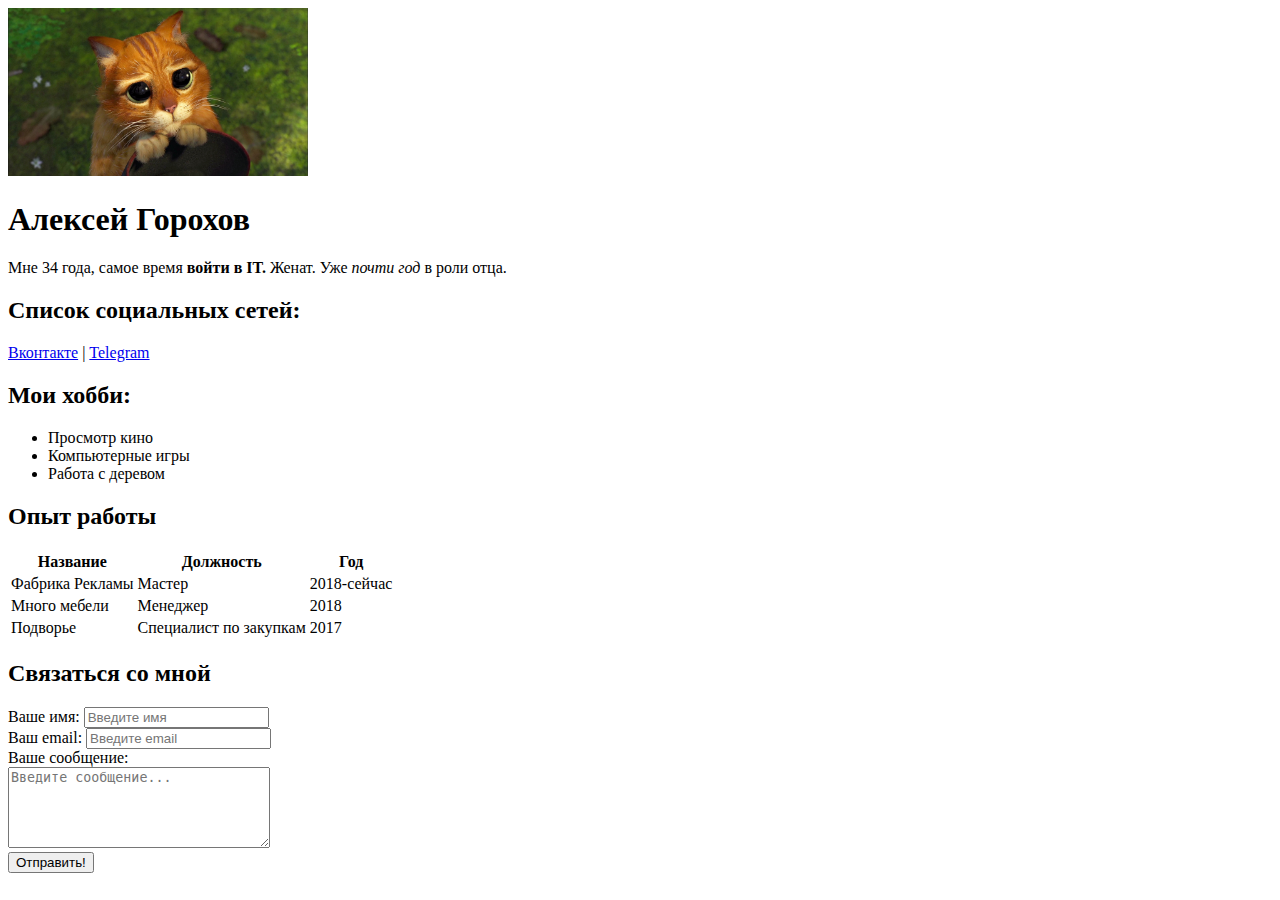
==== index.html @ 0e69cdc1 "Update and rename Index.html to index.html" ====
<!DOCTYPE html>
<html lang="en">
<head>
    <meta charset="UTF-8">
    <meta name="viewport" content="width=device-width, initial-scale=1.0">
    <meta name="keywords" content="resume, website">
    <meta name="description" content="Это сайт - резюме">
    <title>Resume</title>
</head>
<body>
    <img src="180_kot.jpg" width="300" alt="аватар">
    <h1>Алексей Горохов</h1>
    <p>Мне 34 года, самое время <strong>войти в IT.</strong> Женат. Уже <em>почти год</em> в роли отца.</p>
    <h2><strong>Список социальных сетей:</strong></h2>
    <a href="http://vk.com/id228790247" target="_blank">Вконтакте</a> |
    <a href="http://t.me/alekseygorockhov08" target="_blank">Telegram</a>

    <h2>Мои хобби:</h2>
    <ul>
        <li>Просмотр кино</li>
        <li>Компьютерные игры</li>
        <li>Работа с деревом</li>
    </ul>

    <h2>Опыт работы</h2>
    <table>
        <thead>
            <tr>
             <th>
              Название
             </th>
             <th>
            Должность 
             </th>
             <th>
                Год
             </th>
            </tr>
        </thead>
        <tbody>
            <tr>
            <td>Фабрика Рекламы</td>
            <td>Мастер</td>
            <td>2018-сейчас</td>
        </tr>
        <tr>
            <td>Много мебели</td>
            <td>Менеджер</td>
            <td>2018</td>
            </tr>
            <tr>
            <td>Подворье</td>
            <td>Специалист по закупкам</td>
            <td>2017</td>
            </tr>
        </table>
           <h2>Связаться со мной</h2> 

           <form action=""></form>

            <div>
            <label for="name">Ваше имя:</label>
            <input type="text" id="name" placeholder="Введите имя">
            </div>

            <div>
            <label for="email">Ваш email:</label>
            <input type="text" id="email" placeholder="Введите email">
            </div>

            <div>
                <label for="message">Ваше сообщение:</label>
                <br>
                <textarea id="message" cols="30" rows="5" placeholder="Введите сообщение..."></textarea>
            </div>

            <button type="submit">Отправить!</button>

        </tbody>
    
</body>
</html>
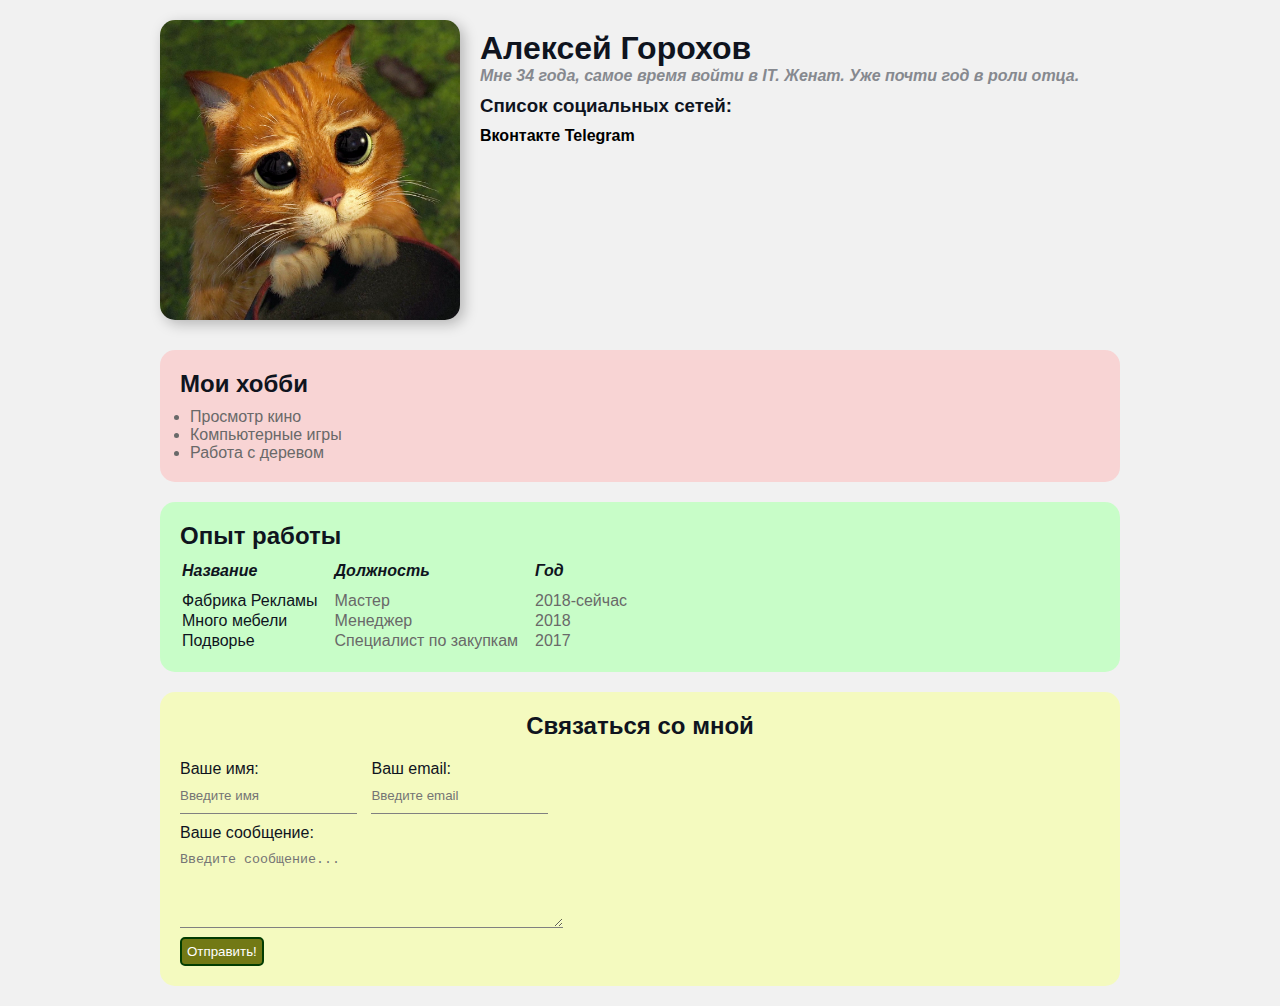
==== commit c790f4ab: "Add files via upload" ====
--- a/index.html
+++ b/index.html
@@ -6,25 +6,32 @@
     <meta name="keywords" content="resume, website">
     <meta name="description" content="Это сайт - резюме">
     <title>Resume</title>
+    <link rel="stylesheet" href="styles.css">
 </head>
 <body>
-    <img src="180_kot.jpg" width="300" alt="аватар">
-    <h1>Алексей Горохов</h1>
-    <p>Мне 34 года, самое время <strong>войти в IT.</strong> Женат. Уже <em>почти год</em> в роли отца.</p>
-    <h2><strong>Список социальных сетей:</strong></h2>
-    <a href="http://vk.com/id228790247" target="_blank">Вконтакте</a> |
-    <a href="http://t.me/alekseygorockhov08" target="_blank">Telegram</a>
-
-    <h2>Мои хобби:</h2>
+    <div class="container">
+    <div class="info card">
+        <img class="img" src="180_kot.jpg" alt="аватар">
+                 <div class="info-text">
+                <h1>Алексей Горохов</h1>
+                <p>Мне 34 года, самое время <strong>войти в IT.</strong> Женат. Уже <em>почти год</em> в роли отца.</p>
+                <h3><strong>Список социальных сетей:</strong></h3>
+                <a href="http://vk.com/id228790247" target="_blank">Вконтакте</a>
+                <a href="http://t.me/alekseygorockhov08" target="_blank">Telegram</a>
+                </div>
+            </div>
+<div class="card bg-red">
+    <h2>Мои хобби</h2>
     <ul>
         <li>Просмотр кино</li>
         <li>Компьютерные игры</li>
-        <li>Работа с деревом</li>
+         <li>Работа с деревом</li>
     </ul>
-
-    <h2>Опыт работы</h2>
-    <table>
-        <thead>
+</div>
+    <div class="card bg-green">
+<h2>Опыт работы</h2>
+    <table class="table">
+        <thead class="thead">
             <tr>
              <th>
               Название
@@ -54,29 +61,27 @@
             <td>2017</td>
             </tr>
         </table>
-           <h2>Связаться со мной</h2> 
-
-           <form action=""></form>
-
-            <div>
-            <label for="name">Ваше имя:</label>
+    </div>
+    <div class="card bg-yellow">
+           <h2 class="h2">Связаться со мной</h2> 
+           <form>
+            <div class=label1>
+            <label for="name">Ваше имя:</label><br>
             <input type="text" id="name" placeholder="Введите имя">
             </div>
-
-            <div>
-            <label for="email">Ваш email:</label>
+            <div class="label2">
+            <label for="email">Ваш email:</label><br>
             <input type="text" id="email" placeholder="Введите email">
             </div>
-
-            <div>
+            <div class=label3>
                 <label for="message">Ваше сообщение:</label>
                 <br>
-                <textarea id="message" cols="30" rows="5" placeholder="Введите сообщение..."></textarea>
+                <textarea id="message" cols="46" rows="5" placeholder="Введите сообщение..."></textarea>
             </div>
-
-            <button type="submit">Отправить!</button>
-
+            <button type="submit" class="btn">Отправить!</button>
+        </form>
+        </div>
+        </div>
         </tbody>
-    
 </body>
-</html>
+</html>--- a/styles.css
+++ b/styles.css
@@ -0,0 +1,171 @@
+*{
+    margin: 0;
+     padding: 0;
+}
+
+body {
+font-size: 16px;
+font-family: Verdana, Geneva, Tahoma, sans-serif;
+font-weight: normal;
+color: #0f141e;
+background: #f1f1f1;
+}
+.info-text {
+    font-weight: bold;
+    margin-top: 10px;
+    margin-bottom: 10px;
+    margin-left: 20px; }
+
+    p  {
+     color: #86898f;
+     font-style: italic;
+     margin-bottom: 10px;
+}
+.card {
+    border-radius: 15px;
+    
+}
+.bg-red {
+background: rgb(248, 212, 212);
+margin: 20px;
+padding: 20px;
+}
+.bg-green {
+background: rgb(200, 253, 200);
+margin: 20px;
+padding: 20px;
+}
+.bg-yellow {
+background: rgb(244, 250, 191);
+margin: 20px;
+padding: 20px;
+}
+.img {
+    border-radius: 15px;
+    box-shadow: 4px 4px 14px rgba(0, 0, 0, 0.25);
+    /* margin-top: 20px; */
+    margin-bottom: 10px;
+    margin-left: 20px;
+    width: 300px;
+    display: block;
+    /* margin: 20px; */
+/* padding: 20px; */
+}
+.container {
+    max-width: 1000px;
+    margin: auto;
+    /* border-radius: 15px; */
+    padding-top: 20px;
+}
+h3 {
+    margin-bottom: 10px;;
+}
+ul {
+    padding-left: 30px;
+}
+h2 {
+    margin-bottom: 10px;
+}
+a:hover {
+    color: orange;
+    /* font-size: 1.1rem;
+    transition: all 0.3s; */
+    text-decoration: underline;
+}
+
+a {
+    color: black;
+    text-decoration: none;
+}
+a:active {
+    color: blue;
+}
+
+.btn {
+    background: rgb(114, 121, 21);
+    border: 2px solid rgb(2, 61, 2);
+    padding: 5px 5px;
+    margin-top: 5px;
+    color: white;
+    cursor: pointer;
+    font-family: inherit;
+    border-radius: 5px;
+}
+.btn:hover {
+    /* opacity: 0.9; */
+    background: white;
+    color: black;
+
+}.bg-red ul {
+    color: rgb(105, 105, 105);
+padding-left: 10px;
+}
+.thead  {
+    border-bottom: 1px solid #000;
+}
+tr {
+    text-align: left;
+    
+}
+th {
+   padding-bottom: 10px;
+   font-style: italic;
+}
+td {
+    padding-right: 15px;
+}
+td:hover {
+    text-decoration: underline;
+}
+td:nth-child(2), td:nth-child(3){
+    color: rgb(105, 105, 105);
+}
+.info {
+    display: flex;
+}
+.label1, .label2 {
+    /* color: #db2c2c; */
+    display: inline-block;
+}
+.label1 input, .label2 input {
+    border: none;
+    background: transparent;
+    border-bottom: 1px solid grey;
+    padding-bottom: 10px;
+   
+}
+.label3 textarea {
+    background: transparent;
+    margin-top: 10px;
+    /* border: none; */
+    /* border-top: 1px solid grey; */
+}
+.label2 {
+    margin: 10px;
+}
+input {
+    margin-top: 10px;
+}
+textarea {
+    border: none;
+    border-bottom: 1px solid grey;;
+}
+.h2 {
+    text-align: center;
+}
+
+@media (max-width:660px ) {
+    .info, .img {
+        text-align: center;
+        display: block;
+        margin: auto;
+    }
+}
+@media (max-width:450px) {
+    .label1, .label2, .label3, input, textarea {
+        display: block;
+        margin-left: 0;
+        width: 100%;
+        
+    }
+}